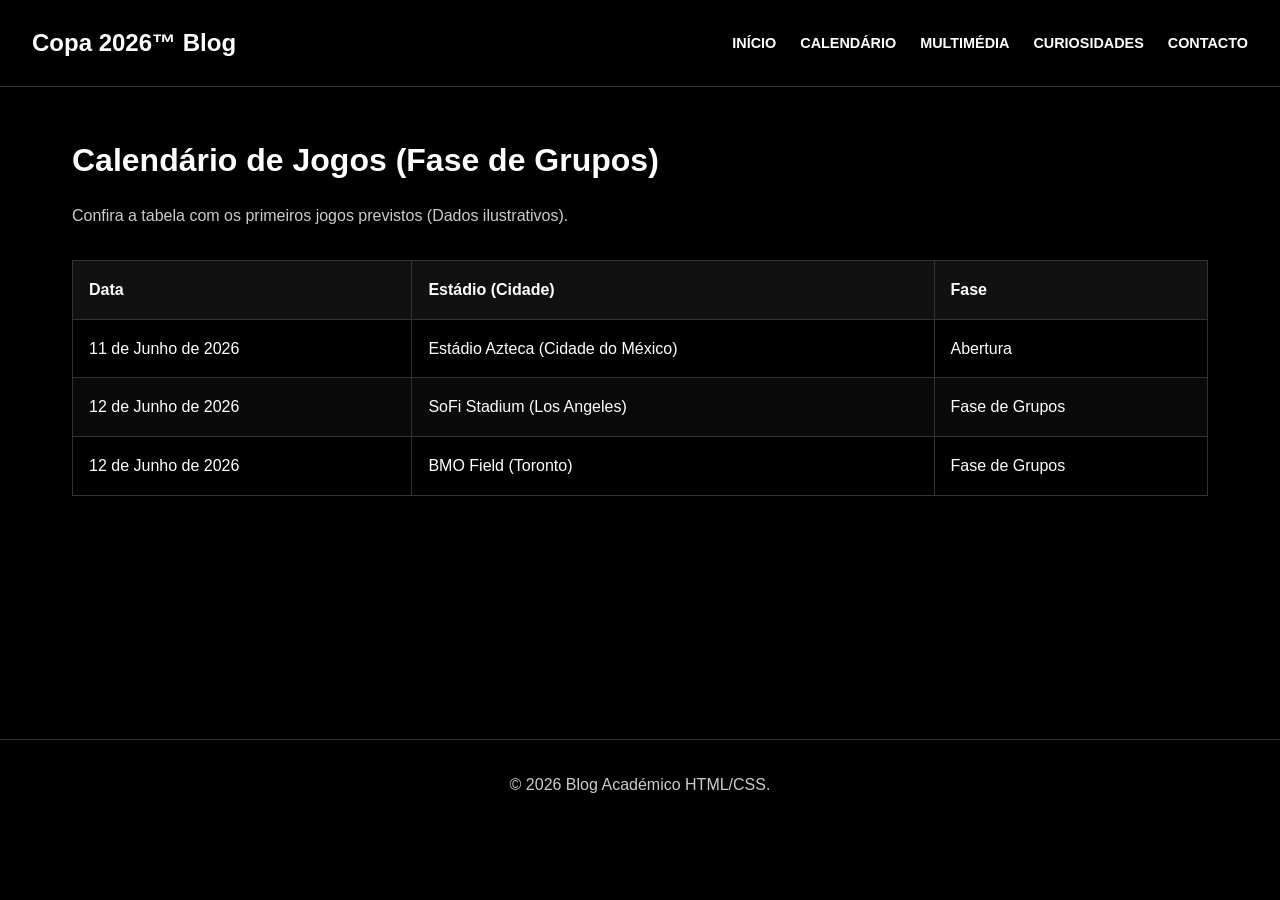
==== calendario.html @ 84093ebe "Versão 1 trabalho de IDPW" ====
<!DOCTYPE html>
<html lang="pt-PT">
<head>
    <meta charset="UTF-8">
    <meta name="viewport" content="width=device-width, initial-scale=1.0">
    <title>Calendário | FIFA World Cup 2026™</title>
    <link rel="stylesheet" href="style.css">
</head>
<body>
    <header>
        <div class="logo">Copa 2026™ Blog</div>
        <nav aria-label="Navegação Principal">
            <a href="index.html">Início</a>
            <a href="calendario.html">Calendário</a>
            <a href="multimidia.html">Multimédia</a>
            <a href="curiosidades.html">Curiosidades</a>
            <a href="contato.html">Contacto</a>
        </nav>
    </header>

    <main class="container">
        <h1>Calendário de Jogos (Fase de Grupos)</h1>
        <p>Confira a tabela com os primeiros jogos previstos (Dados ilustrativos).</p>
        
        <table>
            <thead>
                <tr>
                    <th>Data</th>
                    <th>Estádio (Cidade)</th>
                    <th>Fase</th>
                </tr>
            </thead>
            <tbody>
                <tr>
                    <td>11 de Junho de 2026</td>
                    <td>Estádio Azteca (Cidade do México)</td>
                    <td>Abertura</td>
                </tr>
                <tr>
                    <td>12 de Junho de 2026</td>
                    <td>SoFi Stadium (Los Angeles)</td>
                    <td>Fase de Grupos</td>
                </tr>
                <tr>
                    <td>12 de Junho de 2026</td>
                    <td>BMO Field (Toronto)</td>
                    <td>Fase de Grupos</td>
                </tr>
            </tbody>
        </table>
    </main>

    <footer>
        <p>&copy; 2026 Blog Académico HTML/CSS.</p>
    </footer>

    <div vw class="enabled">
        <div vw-access-button class="active"></div>
        <div vw-plugin-wrapper>
            <div class="vw-plugin-top-wrapper"></div>
        </div>
    </div>
    <script src="https://vlibras.gov.br/app/vlibras-plugin.js"></script>
    <script>new window.VLibras.Widget('https://vlibras.gov.br/app');</script>
</body>
</html>
---- style.css ----
/* Reset básico e tipografia */
* {
    margin: 0;
    padding: 0;
    box-sizing: border-box;
}

body {
    font-family: -apple-system, BlinkMacSystemFont, 'Segoe UI', Roboto, Helvetica, Arial, sans-serif;
    background-color: #000000;
    color: #ffffff;
    line-height: 1.6;
}

/* Acessibilidade de Teclado (Foco) */
a:focus, button:focus, input:focus, textarea:focus, select:focus {
    outline: 3px solid #ffcc00; /* Contraste alto para navegação por teclado */
    outline-offset: 2px;
}

/* Cabeçalho e Navegação */
header {
    background-color: #000000;
    padding: 1.5rem 2rem;
    display: flex;
    justify-content: space-between;
    align-items: center;
    border-bottom: 1px solid #333;
    flex-wrap: wrap;
    gap: 1rem;
}

.logo {
    font-size: 1.5rem;
    font-weight: 800;
}

nav { display: flex; gap: 1.5rem; flex-wrap: wrap; }
nav a { color: #ffffff; text-decoration: none; font-size: 0.9rem; font-weight: 600; text-transform: uppercase; }
nav a:hover { color: #aaaaaa; }

/* Container Principal */
.container {
    max-width: 1200px;
    margin: 3rem auto;
    padding: 0 2rem;
    min-height: 60vh;
}

h1, h2, h3 { margin-bottom: 1rem; }
p { margin-bottom: 1rem; color: #cccccc; }
a.text-link { color: #ffcc00; text-decoration: none; font-weight: bold; }
a.text-link:hover { text-decoration: underline; }

/* Tabela */
table { width: 100%; border-collapse: collapse; margin-top: 2rem; }
th, td { border: 1px solid #333; padding: 1rem; text-align: left; }
th { background-color: #111; color: #fff; font-weight: bold; }
tr:nth-child(even) { background-color: #0a0a0a; }

/* Multimédia e Imagens */
img { max-width: 100%; height: auto; border-radius: 8px; margin-bottom: 1rem; border: 1px solid #333; }
.video-container {
    position: relative; padding-bottom: 56.25%; height: 0; overflow: hidden; margin-top: 1rem; border-radius: 8px;
}
.video-container iframe { position: absolute; top: 0; left: 0; width: 100%; height: 100%; }

/* Listas e Bookmarks */
.bookmark-nav { margin-bottom: 2rem; background: #111; padding: 1rem; border-radius: 8px; }
.bookmark-nav ul { list-style: none; display: flex; gap: 1rem; flex-wrap: wrap; }
.section-target { margin-top: 3rem; padding-top: 1rem; border-top: 1px dashed #333; }
ul.standard-list { margin-left: 2rem; margin-bottom: 1rem; color: #ccc; }
ul.standard-list li { margin-bottom: 0.5rem; }

/* Formulário */
form { display: flex; flex-direction: column; gap: 1.5rem; max-width: 600px; background: #111; padding: 2rem; border-radius: 8px; }
.form-group { display: flex; flex-direction: column; }
label { margin-bottom: 0.5rem; font-weight: 600; }
input, select, textarea { padding: 0.8rem; background-color: #000; border: 1px solid #444; color: #fff; border-radius: 4px; font-family: inherit; }
.btn-group { display: flex; gap: 1rem; }
button { padding: 0.8rem 2rem; font-weight: 600; border-radius: 30px; cursor: pointer; border: none; transition: 0.2s; }
.btn-submit { background-color: #fff; color: #000; }
.btn-submit:hover { background-color: #ddd; }
.btn-reset { background-color: #333; color: #fff; }
.btn-reset:hover { background-color: #555; }

/* Rodapé */
footer { border-top: 1px solid #333; padding: 2rem; text-align: center; color: #666; margin-top: 4rem; }

/* Responsividade */
@media (max-width: 768px) {
    header { flex-direction: column; text-align: center; }
    nav { justify-content: center; }
    .btn-group { flex-direction: column; }
}
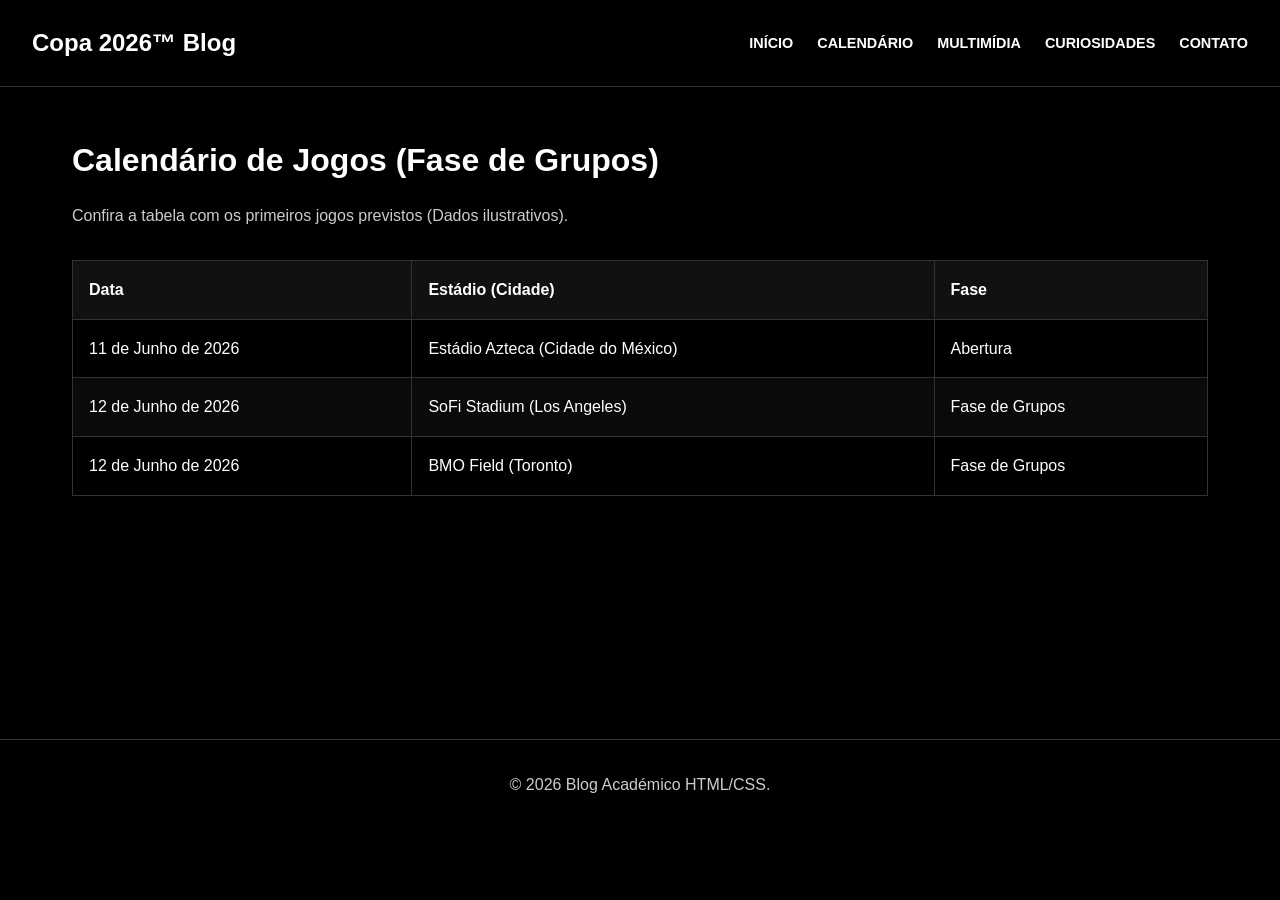
==== commit 53e59e72: "subindo novas pastas(img,estilos) e correcao de palavras" ====
--- a/calendario.html
+++ b/calendario.html
@@ -4,7 +4,7 @@
     <meta charset="UTF-8">
     <meta name="viewport" content="width=device-width, initial-scale=1.0">
     <title>Calendário | FIFA World Cup 2026™</title>
-    <link rel="stylesheet" href="style.css">
+    <link rel="stylesheet" href="estilos/style.css">
 </head>
 <body>
     <header>
@@ -12,9 +12,9 @@
         <nav aria-label="Navegação Principal">
             <a href="index.html">Início</a>
             <a href="calendario.html">Calendário</a>
-            <a href="multimidia.html">Multimédia</a>
+            <a href="multimidia.html">Multimídia</a>
             <a href="curiosidades.html">Curiosidades</a>
-            <a href="contato.html">Contacto</a>
+            <a href="contato.html">Contato</a>
         </nav>
     </header>
 
--- a/estilos/style.css
+++ b/estilos/style.css
@@ -0,0 +1,95 @@
+/* Reset básico e tipografia */
+* {
+    margin: 0;
+    padding: 0;
+    box-sizing: border-box;
+}
+
+body {
+    font-family: -apple-system, BlinkMacSystemFont, 'Segoe UI', Roboto, Helvetica, Arial, sans-serif;
+    background-color: #000000;
+    color: #ffffff;
+    line-height: 1.6;
+}
+
+/* Acessibilidade de Teclado (Foco) */
+a:focus, button:focus, input:focus, textarea:focus, select:focus {
+    outline: 3px solid #ffcc00; /* Contraste alto para navegação por teclado */
+    outline-offset: 2px;
+}
+
+/* Cabeçalho e Navegação */
+header {
+    background-color: #000000;
+    padding: 1.5rem 2rem;
+    display: flex;
+    justify-content: space-between;
+    align-items: center;
+    border-bottom: 1px solid #333;
+    flex-wrap: wrap;
+    gap: 1rem;
+}
+
+.logo {
+    font-size: 1.5rem;
+    font-weight: 800;
+}
+
+nav { display: flex; gap: 1.5rem; flex-wrap: wrap; }
+nav a { color: #ffffff; text-decoration: none; font-size: 0.9rem; font-weight: 600; text-transform: uppercase; }
+nav a:hover { color: #aaaaaa; }
+
+/* Container Principal */
+.container {
+    max-width: 1200px;
+    margin: 3rem auto;
+    padding: 0 2rem;
+    min-height: 60vh;
+}
+
+h1, h2, h3 { margin-bottom: 1rem; }
+p { margin-bottom: 1rem; color: #cccccc; }
+a.text-link { color: #ffcc00; text-decoration: none; font-weight: bold; }
+a.text-link:hover { text-decoration: underline; }
+
+/* Tabela */
+table { width: 100%; border-collapse: collapse; margin-top: 2rem; }
+th, td { border: 1px solid #333; padding: 1rem; text-align: left; }
+th { background-color: #111; color: #fff; font-weight: bold; }
+tr:nth-child(even) { background-color: #0a0a0a; }
+
+/* Multimédia e Imagens */
+img { max-width: 100%; height: auto; border-radius: 8px; margin-bottom: 1rem; border: 1px solid #333; }
+.video-container {
+    position: relative; padding-bottom: 56.25%; height: 0; overflow: hidden; margin-top: 1rem; border-radius: 8px;
+}
+.video-container iframe { position: absolute; top: 0; left: 0; width: 100%; height: 100%; }
+
+/* Listas e Bookmarks */
+.bookmark-nav { margin-bottom: 2rem; background: #111; padding: 1rem; border-radius: 8px; }
+.bookmark-nav ul { list-style: none; display: flex; gap: 1rem; flex-wrap: wrap; }
+.section-target { margin-top: 3rem; padding-top: 1rem; border-top: 1px dashed #333; }
+ul.standard-list { margin-left: 2rem; margin-bottom: 1rem; color: #ccc; }
+ul.standard-list li { margin-bottom: 0.5rem; }
+
+/* Formulário */
+form { display: flex; flex-direction: column; gap: 1.5rem; max-width: 600px; background: #111; padding: 2rem; border-radius: 8px; }
+.form-group { display: flex; flex-direction: column; }
+label { margin-bottom: 0.5rem; font-weight: 600; }
+input, select, textarea { padding: 0.8rem; background-color: #000; border: 1px solid #444; color: #fff; border-radius: 4px; font-family: inherit; }
+.btn-group { display: flex; gap: 1rem; }
+button { padding: 0.8rem 2rem; font-weight: 600; border-radius: 30px; cursor: pointer; border: none; transition: 0.2s; }
+.btn-submit { background-color: #fff; color: #000; }
+.btn-submit:hover { background-color: #ddd; }
+.btn-reset { background-color: #333; color: #fff; }
+.btn-reset:hover { background-color: #555; }
+
+/* Rodapé */
+footer { border-top: 1px solid #333; padding: 2rem; text-align: center; color: #666; margin-top: 4rem; }
+
+/* Responsividade */
+@media (max-width: 768px) {
+    header { flex-direction: column; text-align: center; }
+    nav { justify-content: center; }
+    .btn-group { flex-direction: column; }
+}
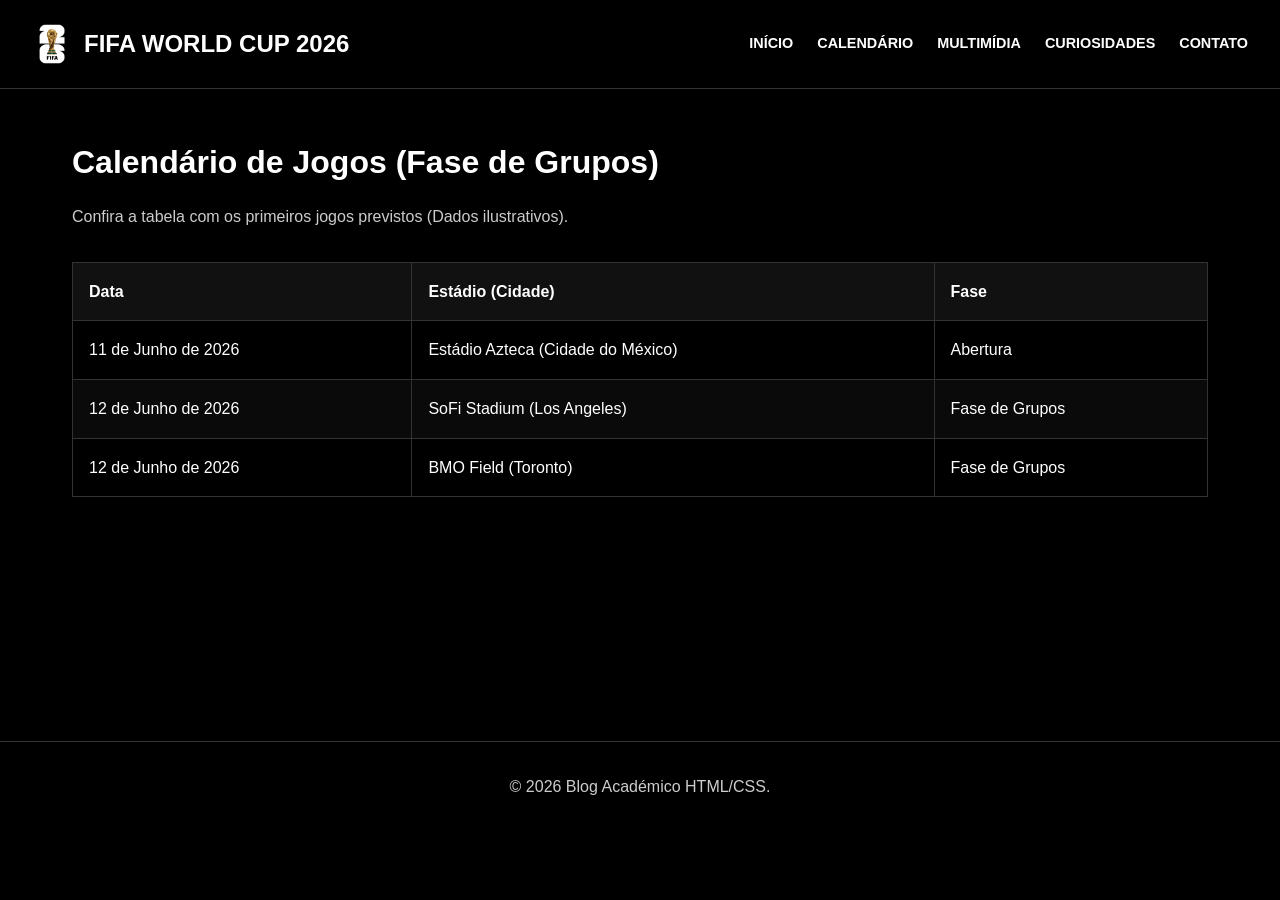
==== commit b1f19aa7: "site atualizado" ====
--- a/calendario.html
+++ b/calendario.html
@@ -3,12 +3,17 @@
 <head>
     <meta charset="UTF-8">
     <meta name="viewport" content="width=device-width, initial-scale=1.0">
-    <title>Calendário | FIFA World Cup 2026™</title>
+    <title>Início | FIFA World Cup 2026™</title>
     <link rel="stylesheet" href="estilos/style.css">
+    <link rel="icon" type="image/x-icon" href="img/images-removebg-preview.png">
+
 </head>
 <body>
     <header>
-        <div class="logo">Copa 2026™ Blog</div>
+        <div class="logo">
+            <img src="img/176026_imgbank_.png" alt="Logo Oficial da Copa do Mundo 2026">
+            <span>FIFA WORLD CUP 2026</span>
+        </div>
         <nav aria-label="Navegação Principal">
             <a href="index.html">Início</a>
             <a href="calendario.html">Calendário</a>
--- a/estilos/style.css
+++ b/estilos/style.css
@@ -13,8 +13,13 @@
 }
 
 /* Acessibilidade de Teclado (Foco) */
-a:focus, button:focus, input:focus, textarea:focus, select:focus {
-    outline: 3px solid #ffcc00; /* Contraste alto para navegação por teclado */
+a:focus,
+button:focus,
+input:focus,
+textarea:focus,
+select:focus {
+    outline: 3px solid #ffcc00;
+    /* Contraste alto para navegação por teclado */
     outline-offset: 2px;
 }
 
@@ -30,14 +35,46 @@
     gap: 1rem;
 }
 
+/* Alinhamento da Logo e Texto */
 .logo {
     font-size: 1.5rem;
     font-weight: 800;
-}
-
-nav { display: flex; gap: 1.5rem; flex-wrap: wrap; }
-nav a { color: #ffffff; text-decoration: none; font-size: 0.9rem; font-weight: 600; text-transform: uppercase; }
-nav a:hover { color: #aaaaaa; }
+    display: flex;
+    align-items: center;
+    gap: 12px;
+    /* Espaço entre a imagem e o texto */
+}
+
+/* Controle de tamanho e remoção das bordas globais para a logo */
+.logo img {
+    height: 40px;
+    /* Ajuste a altura conforme necessário */
+    width: auto;
+    margin-bottom: 0;
+    /* Anula a margem da regra global de imagens */
+    border: none;
+    /* Anula a borda da regra global */
+    border-radius: 0;
+    /* Anula o arredondamento da regra global */
+}
+
+nav {
+    display: flex;
+    gap: 1.5rem;
+    flex-wrap: wrap;
+}
+
+nav a {
+    color: #ffffff;
+    text-decoration: none;
+    font-size: 0.9rem;
+    font-weight: 600;
+    text-transform: uppercase;
+}
+
+nav a:hover {
+    color: #aaaaaa;
+}
 
 /* Container Principal */
 .container {
@@ -47,49 +84,220 @@
     min-height: 60vh;
 }
 
-h1, h2, h3 { margin-bottom: 1rem; }
-p { margin-bottom: 1rem; color: #cccccc; }
-a.text-link { color: #ffcc00; text-decoration: none; font-weight: bold; }
-a.text-link:hover { text-decoration: underline; }
+h1,
+h2,
+h3 {
+    margin-bottom: 1rem;
+}
+
+p {
+    margin-bottom: 1rem;
+    color: #cccccc;
+}
+
+a.text-link {
+    color: #ffcc00;
+    text-decoration: none;
+    font-weight: bold;
+}
+
+a.text-link:hover {
+    text-decoration: underline;
+}
 
 /* Tabela */
-table { width: 100%; border-collapse: collapse; margin-top: 2rem; }
-th, td { border: 1px solid #333; padding: 1rem; text-align: left; }
-th { background-color: #111; color: #fff; font-weight: bold; }
-tr:nth-child(even) { background-color: #0a0a0a; }
-
-/* Multimédia e Imagens */
-img { max-width: 100%; height: auto; border-radius: 8px; margin-bottom: 1rem; border: 1px solid #333; }
+table {
+    width: 100%;
+    border-collapse: collapse;
+    margin-top: 2rem;
+}
+
+th,
+td {
+    border: 1px solid #333;
+    padding: 1rem;
+    text-align: left;
+}
+
+th {
+    background-color: #111;
+    color: #fff;
+    font-weight: bold;
+}
+
+tr:nth-child(even) {
+    background-color: #0a0a0a;
+}
+
+/* Multimédia e Imagens (Globais) */
+img {
+    max-width: 100%;
+    height: auto;
+    border-radius: 25px;
+    margin-bottom: 1rem;
+    border: 1px solid #333;
+}
+
 .video-container {
-    position: relative; padding-bottom: 56.25%; height: 0; overflow: hidden; margin-top: 1rem; border-radius: 8px;
-}
-.video-container iframe { position: absolute; top: 0; left: 0; width: 100%; height: 100%; }
+    position: relative;
+    padding-bottom: 56.25%;
+    height: 0;
+    overflow: hidden;
+    margin-top: 1rem;
+    border-radius: 8px;
+}
+
+.video-container iframe {
+    position: absolute;
+    top: 0;
+    left: 0;
+    width: 100%;
+    height: 100%;
+}
 
 /* Listas e Bookmarks */
-.bookmark-nav { margin-bottom: 2rem; background: #111; padding: 1rem; border-radius: 8px; }
-.bookmark-nav ul { list-style: none; display: flex; gap: 1rem; flex-wrap: wrap; }
-.section-target { margin-top: 3rem; padding-top: 1rem; border-top: 1px dashed #333; }
-ul.standard-list { margin-left: 2rem; margin-bottom: 1rem; color: #ccc; }
-ul.standard-list li { margin-bottom: 0.5rem; }
+.bookmark-nav {
+    margin-bottom: 2rem;
+    background: #111;
+    padding: 1rem;
+    border-radius: 8px;
+}
+
+.bookmark-nav ul {
+    list-style: none;
+    display: flex;
+    gap: 1rem;
+    flex-wrap: wrap;
+}
+
+.section-target {
+    margin-top: 3rem;
+    padding-top: 1rem;
+    border-top: 1px dashed #333;
+}
+
+ul.standard-list {
+    margin-left: 2rem;
+    margin-bottom: 1rem;
+    color: #ccc;
+}
+
+ul.standard-list li {
+    margin-bottom: 0.5rem;
+}
 
 /* Formulário */
-form { display: flex; flex-direction: column; gap: 1.5rem; max-width: 600px; background: #111; padding: 2rem; border-radius: 8px; }
-.form-group { display: flex; flex-direction: column; }
-label { margin-bottom: 0.5rem; font-weight: 600; }
-input, select, textarea { padding: 0.8rem; background-color: #000; border: 1px solid #444; color: #fff; border-radius: 4px; font-family: inherit; }
-.btn-group { display: flex; gap: 1rem; }
-button { padding: 0.8rem 2rem; font-weight: 600; border-radius: 30px; cursor: pointer; border: none; transition: 0.2s; }
-.btn-submit { background-color: #fff; color: #000; }
-.btn-submit:hover { background-color: #ddd; }
-.btn-reset { background-color: #333; color: #fff; }
-.btn-reset:hover { background-color: #555; }
+form {
+    display: flex;
+    flex-direction: column;
+    gap: 1.5rem;
+    max-width: 600px;
+    background: #111;
+    padding: 2rem;
+    border-radius: 8px;
+}
+
+.form-group {
+    display: flex;
+    flex-direction: column;
+}
+
+label {
+    margin-bottom: 0.5rem;
+    font-weight: 600;
+}
+
+input,
+select,
+textarea {
+    padding: 0.8rem;
+    background-color: #000;
+    border: 1px solid #444;
+    color: #fff;
+    border-radius: 4px;
+    font-family: inherit;
+}
+
+.btn-group {
+    display: flex;
+    gap: 1rem;
+}
+
+button {
+    padding: 0.8rem 2rem;
+    font-weight: 600;
+    border-radius: 30px;
+    cursor: pointer;
+    border: none;
+    transition: 0.2s;
+}
+
+.btn-submit {
+    background-color: #fff;
+    color: #000;
+}
+
+.btn-submit:hover {
+    background-color: #ddd;
+}
+
+.btn-reset {
+    background-color: #333;
+    color: #fff;
+}
+
+.btn-reset:hover {
+    background-color: #555;
+}
 
 /* Rodapé */
-footer { border-top: 1px solid #333; padding: 2rem; text-align: center; color: #666; margin-top: 4rem; }
+footer {
+    border-top: 1px solid #333;
+    padding: 2rem;
+    text-align: center;
+    color: #666;
+    margin-top: 4rem;
+}
 
 /* Responsividade */
 @media (max-width: 768px) {
-    header { flex-direction: column; text-align: center; }
-    nav { justify-content: center; }
-    .btn-group { flex-direction: column; }
+    header {
+        flex-direction: column;
+        text-align: center;
+    }
+
+    nav {
+        justify-content: center;
+    }
+
+    .btn-group {
+        flex-direction: column;
+    }
+}
+
+/* Primeiro, limpe um pouco o seu contentor (removi o display: flex repetido) */
+.containerimagem {
+    display: flex; /* ou inline-flex, escolha apenas um */
+    flex-direction: row;
+    gap: 15px; /* Adiciona um espaço entre as imagens, se houver mais de uma */
+    max-width: 100%;
+    margin-bottom: 1rem;
+}
+
+/* Agora, a regra para diminuir as IMAGENS dentro do contentor */
+.containerimagem img {
+    width: 300px; /* Altere este valor para o tamanho que desejar (ex: 150px, 50%, etc.) */
+    height: auto; /* Mantém a proporção da imagem para não ficar esticada */
+    border-radius: 25px; /* Movi o arredondamento para a imagem */
+    border: 1px solid #333; /* Movi a borda para a imagem */
+}
+
+.minha-section img, .containerimagem img {
+    display: block;          /* Mantém como bloco independente */
+    max-width: 750px;        /* Mantém o tamanho que definiu */
+    width: 100%;             
+    height: auto;            
+    
+    /* A MÁGICA ACONTECE AQUI: */
+    margin: 2rem auto 0 auto; 
 }
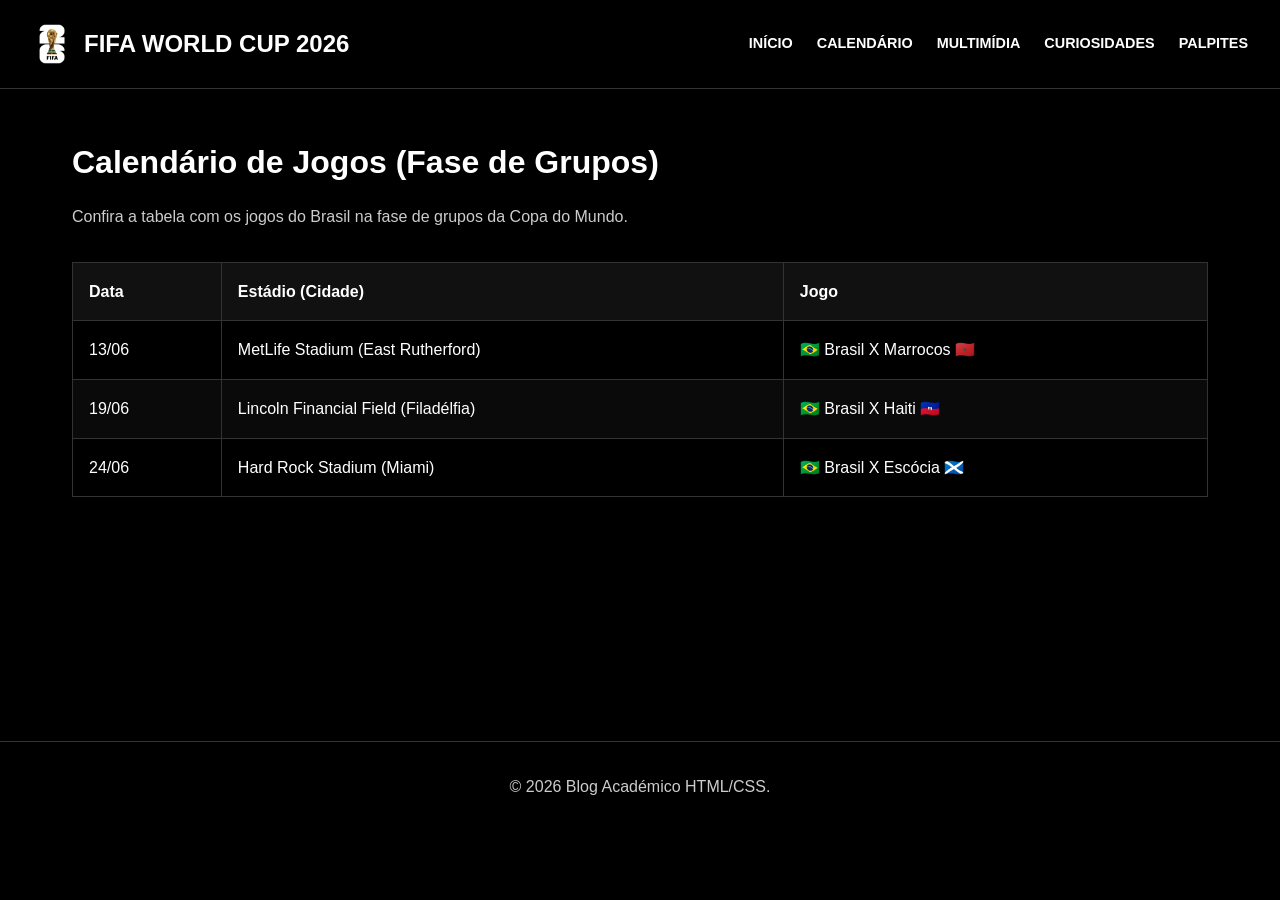
==== commit 69c4402d: "atualizações 26/05" ====
--- a/calendario.html
+++ b/calendario.html
@@ -19,37 +19,37 @@
             <a href="calendario.html">Calendário</a>
             <a href="multimidia.html">Multimídia</a>
             <a href="curiosidades.html">Curiosidades</a>
-            <a href="contato.html">Contato</a>
+            <a href="palpites.html">Palpites</a>
         </nav>
     </header>
 
     <main class="container">
         <h1>Calendário de Jogos (Fase de Grupos)</h1>
-        <p>Confira a tabela com os primeiros jogos previstos (Dados ilustrativos).</p>
+        <p>Confira a tabela com os jogos do Brasil na fase de grupos da Copa do Mundo.</p>
         
         <table>
             <thead>
                 <tr>
                     <th>Data</th>
                     <th>Estádio (Cidade)</th>
-                    <th>Fase</th>
+                    <th>Jogo</th>
                 </tr>
             </thead>
             <tbody>
                 <tr>
-                    <td>11 de Junho de 2026</td>
-                    <td>Estádio Azteca (Cidade do México)</td>
-                    <td>Abertura</td>
+                    <td>13/06</td>
+                    <td>MetLife Stadium (East Rutherford)</td>
+                    <td>🇧🇷 Brasil X Marrocos 🇲🇦</td>
                 </tr>
                 <tr>
-                    <td>12 de Junho de 2026</td>
-                    <td>SoFi Stadium (Los Angeles)</td>
-                    <td>Fase de Grupos</td>
+                    <td>19/06</td>
+                    <td>Lincoln Financial Field (Filadélfia)</td>
+                    <td>🇧🇷 Brasil X Haiti 🇭🇹</td>
                 </tr>
                 <tr>
-                    <td>12 de Junho de 2026</td>
-                    <td>BMO Field (Toronto)</td>
-                    <td>Fase de Grupos</td>
+                    <td>24/06</td>
+                    <td>Hard Rock Stadium (Miami)</td>
+                    <td>🇧🇷 Brasil X Escócia 🏴󠁧󠁢󠁳󠁣󠁴󠁿</td>
                 </tr>
             </tbody>
         </table>
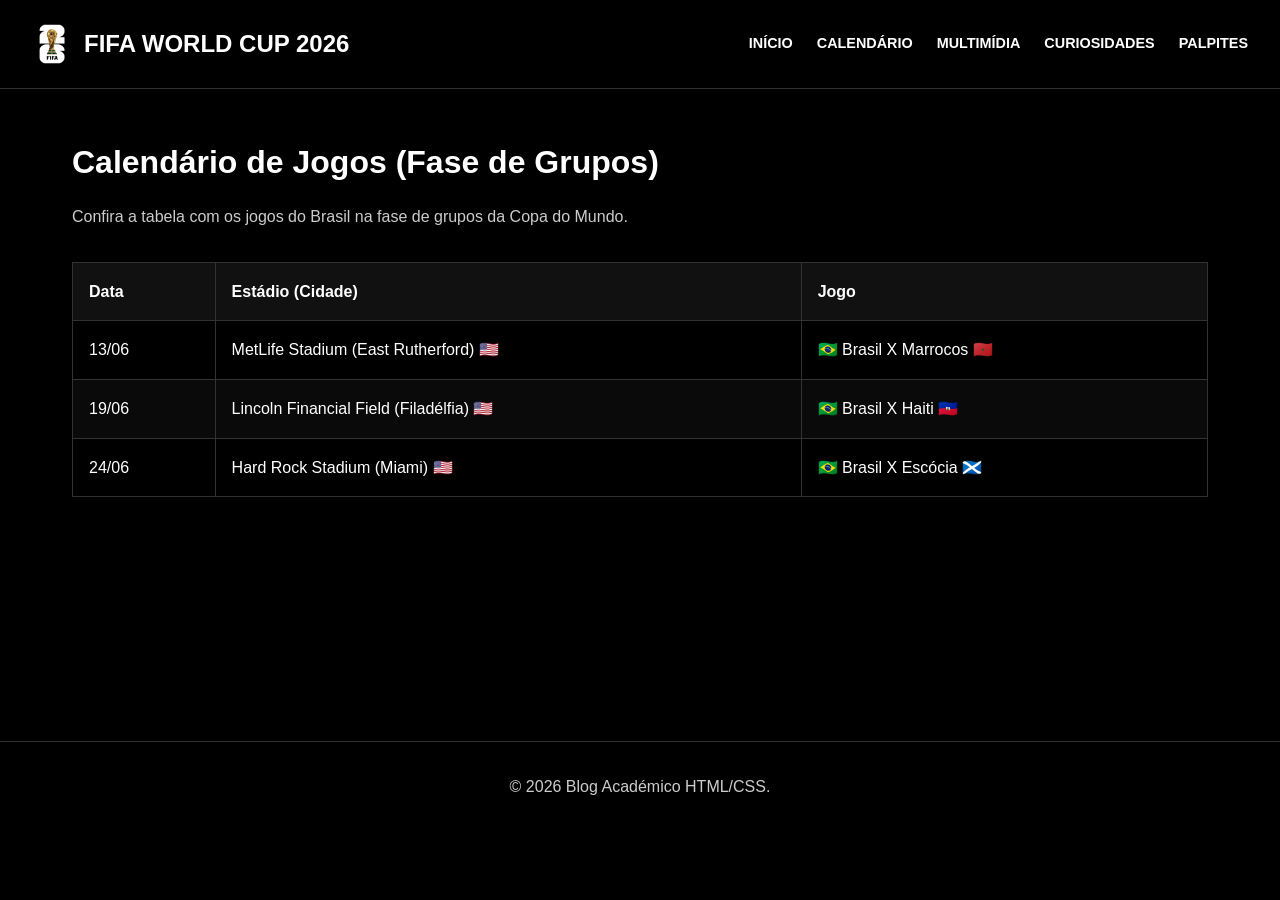
==== commit e17c369f: "27/05" ====
--- a/calendario.html
+++ b/calendario.html
@@ -38,17 +38,17 @@
             <tbody>
                 <tr>
                     <td>13/06</td>
-                    <td>MetLife Stadium (East Rutherford)</td>
+                    <td>MetLife Stadium (East Rutherford) 🇺🇸</td>
                     <td>🇧🇷 Brasil X Marrocos 🇲🇦</td>
                 </tr>
                 <tr>
                     <td>19/06</td>
-                    <td>Lincoln Financial Field (Filadélfia)</td>
+                    <td>Lincoln Financial Field (Filadélfia) 🇺🇸</td>
                     <td>🇧🇷 Brasil X Haiti 🇭🇹</td>
                 </tr>
                 <tr>
                     <td>24/06</td>
-                    <td>Hard Rock Stadium (Miami)</td>
+                    <td>Hard Rock Stadium (Miami) 🇺🇸</td>
                     <td>🇧🇷 Brasil X Escócia 🏴󠁧󠁢󠁳󠁣󠁴󠁿</td>
                 </tr>
             </tbody>
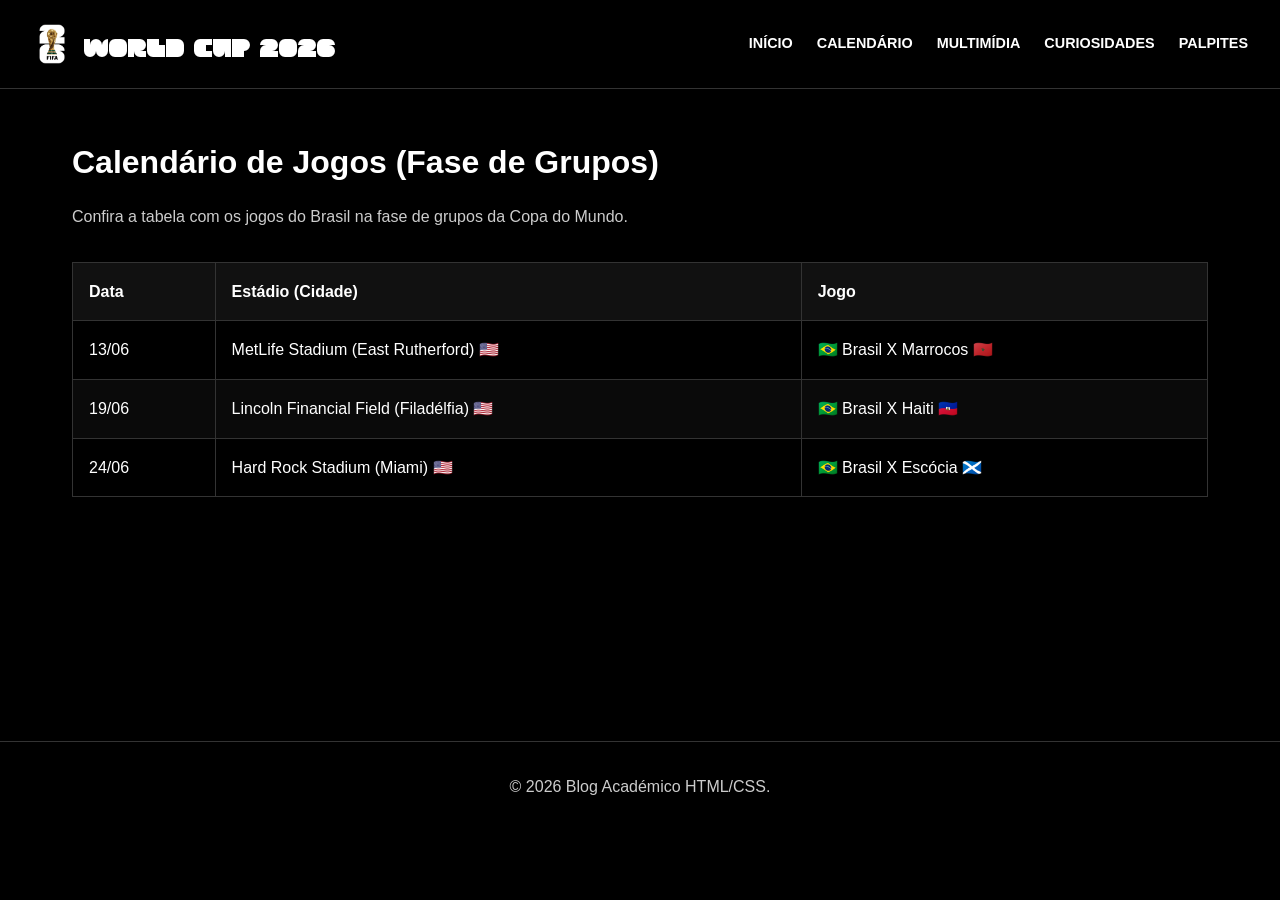
==== commit 165ca5bc: "fonte no cabecalho" ====
--- a/calendario.html
+++ b/calendario.html
@@ -10,10 +10,11 @@
 </head>
 <body>
     <header>
-        <div class="logo">
+        <a href="index.html" class="logo">
             <img src="img/176026_imgbank_.png" alt="Logo Oficial da Copa do Mundo 2026">
-            <span>FIFA WORLD CUP 2026</span>
-        </div>
+            <span>WORLD CUP 2026</span>
+        </a>
+
         <nav aria-label="Navegação Principal">
             <a href="index.html">Início</a>
             <a href="calendario.html">Calendário</a>
--- a/estilos/style.css
+++ b/estilos/style.css
@@ -18,7 +18,7 @@
 input:focus,
 textarea:focus,
 select:focus {
-    outline: 3px solid #ffcc00;
+    outline: 3px solid grey;
     /* Contraste alto para navegação por teclado */
     outline-offset: 2px;
 }
@@ -35,14 +35,29 @@
     gap: 1rem;
 }
 
+@font-face {
+  /* O nome que você vai usar para chamar a fonte depois */
+  font-family: 'Fonte Copa'; 
+  
+  /* O caminho para o arquivo da fonte (relativo ao arquivo CSS) */
+  src: url('../font/fifa-26.otf') format('opentype');
+  
+  /* Opcional: defina o peso e o estilo padrão */
+  font-weight: normal;
+  font-style: normal;
+}
+
 /* Alinhamento da Logo e Texto */
 .logo {
+    font-family: 'Fonte Copa', Arial, sans-serif;
     font-size: 1.5rem;
-    font-weight: 800;
     display: flex;
     align-items: center;
-    gap: 12px;
-    /* Espaço entre a imagem e o texto */
+    gap: 12px; /* Espaço entre a imagem e o texto */
+    
+    /* ADICIONE ESTAS DUAS LINHAS ABAIXO: */
+    text-decoration: none; /* Remove o sublinhado padrão de link */
+    color: #ffffff;        /* Garante que o texto continue branco */
 }
 
 /* Controle de tamanho e remoção das bordas globais para a logo */
@@ -96,7 +111,7 @@
 }
 
 a.text-link {
-    color: #ffcc00;
+    color: #5e9fca;
     text-decoration: none;
     font-weight: bold;
 }
@@ -280,24 +295,122 @@
     display: flex; /* ou inline-flex, escolha apenas um */
     flex-direction: row;
     gap: 15px; /* Adiciona um espaço entre as imagens, se houver mais de uma */
-    max-width: 100%;
-    margin-bottom: 1rem;
+    max-width: 1136px;
+    width: 100%;
+    margin-bottom: 0 auto;
+    padding: 0;
 }
 
 /* Agora, a regra para diminuir as IMAGENS dentro do contentor */
 .containerimagem img {
-    width: 300px; /* Altere este valor para o tamanho que desejar (ex: 150px, 50%, etc.) */
+    width: calc(33.333% - 10px); /* Altere este valor para o tamanho que desejar (ex: 150px, 50%, etc.) */
     height: auto; /* Mantém a proporção da imagem para não ficar esticada */
     border-radius: 25px; /* Movi o arredondamento para a imagem */
     border: 1px solid #333; /* Movi a borda para a imagem */
 }
 
-.minha-section img, .containerimagem img {
-    display: block;          /* Mantém como bloco independente */
-    max-width: 750px;        /* Mantém o tamanho que definiu */
-    width: 100%;             
-    height: auto;            
-    
-    /* A MÁGICA ACONTECE AQUI: */
-    margin: 2rem auto 0 auto; 
+@media (max-width: 768px){
+    .containerimagem img{
+        width: 30%;
+        max-width: 500px;
+    }
+}
+
+/* =========================================
+   Cards de Notícias (CSS Grid)
+========================================= */
+.noticias {
+    margin-top: 3rem;
+}
+
+.noticias-grid {
+    display: grid;
+    /* A mágica acontece aqui: divide em 3 colunas de tamanhos iguais (1fr) */
+    grid-template-columns: repeat(3, 1fr); 
+    gap: 20px; /* Espaço entre os cards */
+}
+
+/* O "Corpo" de cada cartão */
+.noticia-card {
+    background-color: #111111; /* Fundo um pouco mais claro que o fundo preto do site */
+    border: 1px solid #333;
+    border-radius: 12px;
+    overflow: hidden; /* Impede que a foto "vaze" pelas bordas arredondadas do card */
+    display: flex;
+    flex-direction: column;
+}
+
+/* Estilo da Imagem dentro do cartão */
+.noticia-card img {
+    width: 100%;
+    height: 180px;
+    object-fit: cover; /* Corta a imagem perfeitamente sem deixá-la esticada ou amassada */
+    border-radius: 0; /* Anula o arredondamento global do seu CSS para a imagem encostar nas bordas */
+    margin-bottom: 0;
+    border: none;
+}
+
+/* A área de texto dentro do cartão */
+.noticia-conteudo {
+    padding: 1.5rem;
+    display: flex;
+    flex-direction: column;
+    flex-grow: 1; /* Preenche o espaço vazio se um título for maior que o outro */
+}
+
+.noticia-conteudo h3 {
+    font-size: 1.2rem;
+    color: #ffffff;
+    margin-bottom: 0.5rem;
+}
+
+.noticia-conteudo p {
+    font-size: 0.9rem;
+    color: #cccccc;
+    margin-bottom: 1.5rem;
+    flex-grow: 1; /* Empurra o botão de link sempre para o final da caixa */
+}
+
+/* Botão "Leia mais" */
+.btn-leiamais {
+    background-color: #ffffff; /* Amarelo temático */
+    color: #000000;
+    text-decoration: none;
+    text-align: center;
+    padding: 0.6rem;
+    border-radius: 6px;
+    font-weight: 700;
+    text-transform: uppercase;
+    font-size: 0.85rem;
+    transition: 0.2s;
+}
+
+.btn-leiamais:hover {
+    background-color: #a7a7a7; /* Amarelo mais escuro ao passar o mouse */
+}
+
+/* Responsividade */
+@media (max-width: 768px) {
+    header {
+        flex-direction: column;
+        text-align: center;
+    }
+
+    nav {
+        justify-content: center;
+    }
+
+    .btn-group {
+        flex-direction: column;
+    }
+
+    .containerimagem img{
+        width: 30%;
+        max-width: 500px;
+    }
+
+    /* ADICIONE ESTA PARTE PARA AS NOTÍCIAS NO CELULAR */
+    .noticias-grid {
+        grid-template-columns: 1fr; /* Muda de 3 colunas para apenas 1 coluna no celular */
+    }
 }
